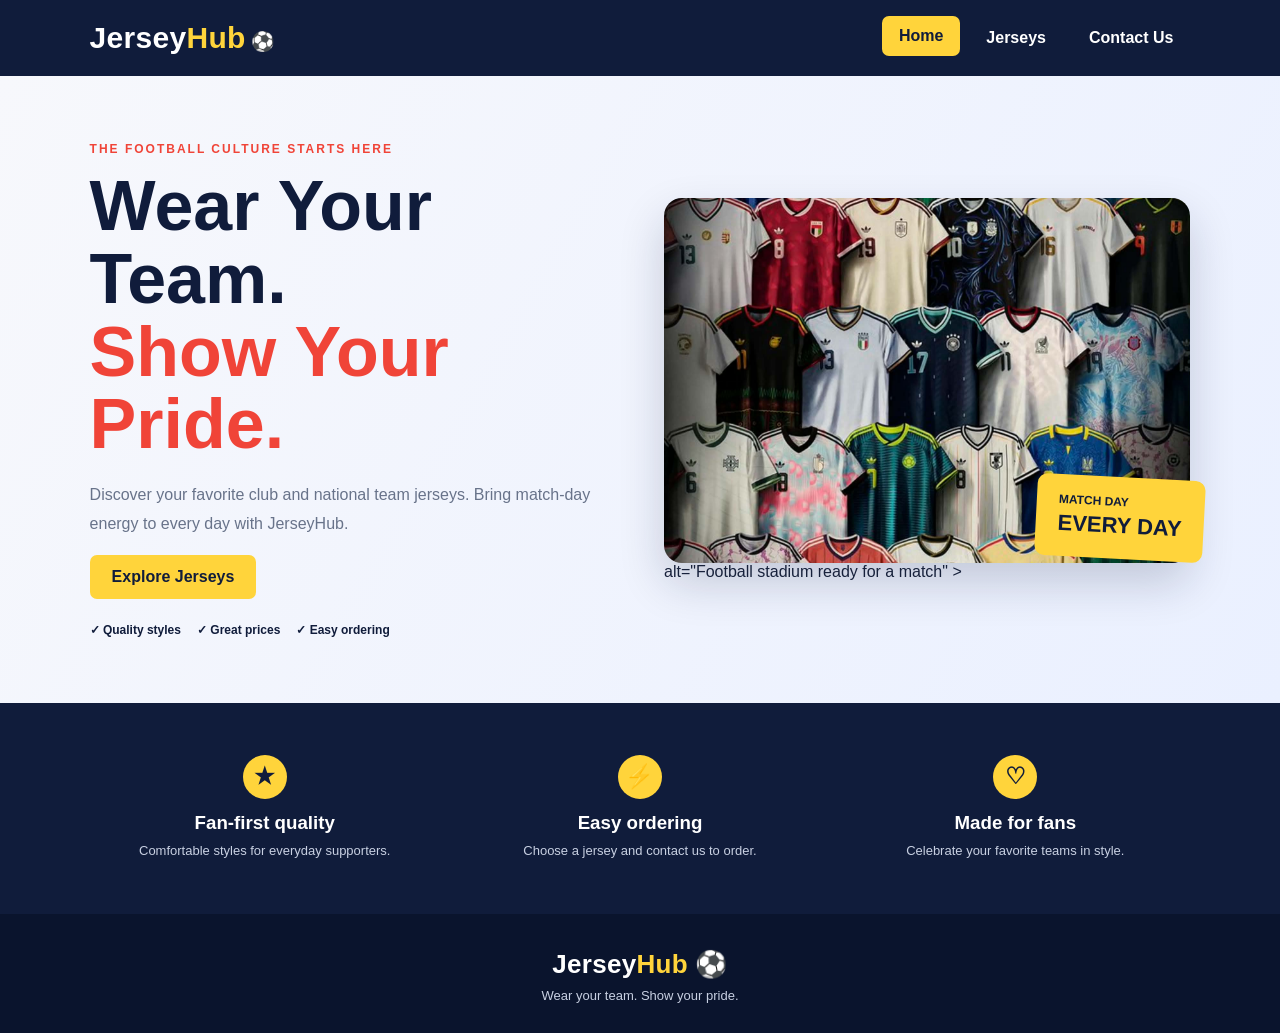
==== JerseyHub/index.html @ aa088c6d "first commit" ====
<html lang="en">

<head>
    <meta charset="UTF-8">
    <meta name="viewport" content="width=device-width, initial-scale=1.0">
    <title>JerseyHub | Football Jerseys</title>

    <link rel="stylesheet" href="style.css">
    <script src="script.js" defer></script>
</head>

<body>


    <div class="site-header">

        <a class="logo" href="index.html">
            Jersey<span>Hub</span><b>⚽</b>
        </a>

        <div class="navbar">
            <a class="active" href="index.html">Home</a>
            <a href="products.html">Jerseys</a>
            <a href="contact.html">Contact Us</a>
        </div>

    </div>


    <div class="hero">

        <div class="hero-copy">

            <p class="eyebrow">
                THE FOOTBALL CULTURE STARTS HERE
            </p>

            <h1>
                Wear Your Team.<br>
                <span>Show Your Pride.</span>
            </h1>

            <p class="hero-text">
                Discover your favorite club and national team jerseys.
                Bring match-day energy to every day with JerseyHub.
            </p>

            <button class="btn btn-yellow" onclick="goToProducts()">
                Explore Jerseys
            </button>

            <div class="hero-points">
                <span>✓ Quality styles</span>
                <span>✓ Great prices</span>
                <span>✓ Easy ordering</span>
            </div>

        </div>


        <div class="hero-visual">

            <img
                src="pictures/football.jpg" alt="Football">
                alt="Football stadium ready for a match"
            >

            <div class="floating-tag">
                MATCH DAY<br>
                <strong>EVERY DAY</strong>
            </div>

        </div>

    </div>


    <div class="benefits">

        <div>
            <span class="benefit-icon">★</span>
            <h3>Fan-first quality</h3>
            <p>Comfortable styles for everyday supporters.</p>
        </div>

        <div>
            <span class="benefit-icon">⚡</span>
            <h3>Easy ordering</h3>
            <p>Choose a jersey and contact us to order.</p>
        </div>

        <div>
            <span class="benefit-icon">♡</span>
            <h3>Made for fans</h3>
            <p>Celebrate your favorite teams in style.</p>
        </div>

    </div>


    <div class="site-footer">

        <a class="logo footer-logo" href="index.html">
            Jersey<span>Hub</span> ⚽
        </a>

        <p>Wear your team. Show your pride.</p>


    </div>

</body>
</html>
---- JerseyHub/style.css ----
:root {
    --navy: #101c3b;
    --blue: #2457d6;
    --red: #f04438;
    --yellow: #ffd43b;
    --ink: #17213b;
    --muted: #68738a;
    --light: #f4f6fb;
    --white: #fff;
}
* { box-sizing: border-box; }
html { scroll-behavior: smooth; }
body {
    margin: 0;
    font-family: 'DM Sans', Arial, sans-serif;
    color: var(--ink);
    background: var(--white);
}
img { display: block; max-width: 100%; }
/* Header */
.site-header {
    min-height: 76px;
    padding: 14px 7%;
    display: flex;
    align-items: center;
    justify-content: space-between;
    gap: 24px;
    background: var(--navy);
}
.logo {
    color: white;
    text-decoration: none;
    font-family: 'Oswald', sans-serif;
    font-size: 30px;
    font-weight: 700;
    letter-spacing: .3px;
}
.logo span { color: var(--yellow); }
.logo b { font-size: 19px; margin-left: 5px; }
.navbar {
    display: flex;
    align-items: center;
    gap: 9px;
}
.navbar a {
    color: #fff;
    text-decoration: none;
    font-weight: 700;
    padding: 11px 17px;
    border-radius: 7px;
    transition: background .25s, color .25s, transform .25s;
}
.navbar a:hover, .navbar a.active {
    background: var(--yellow);
    color: var(--navy);
    transform: translateY(-2px);
}
.hero {
    padding: 66px 7%;
    min-height: 510px;
    display: flex;
    align-items: center;
    justify-content: space-between;
    gap: 48px;
    background: linear-gradient(120deg, #f7f8fc 0%, #eaf0ff 100%);
}
.hero-copy {
    flex: 1 1 48%;
    max-width: 590px;
}
.eyebrow {
    color: var(--red);
    font-size: 12px;
    font-weight: 800;
    letter-spacing: 2px;
    margin: 0 0 14px;
}
h1, h2, h3, p { margin-top: 0; }
h1, h2 { font-family: 'Oswald', sans-serif; }
.hero h1 {
    color: var(--navy);
    font-size: clamp(42px, 6vw, 70px);
    line-height: 1.04;
    margin-bottom: 20px;
}
.hero h1 span, .section-heading h2 span, .page-banner h1 span, .contact-side h2 span, .contact-form h2 span {
    color: var(--red);
}
.hero-text {
    max-width: 510px;
    color: var(--muted);
    line-height: 1.8;
    font-size: 16px;
}
.btn {
    border: 0;
    border-radius: 7px;
    background: var(--red);
    color: white;
    padding: 13px 22px;
    font: inherit;
    font-weight: 800;
    cursor: pointer;
    transition: transform .2s, background .2s, box-shadow .2s;
}
.btn:hover {
    background: #cf3029;
    transform: translateY(-2px);
    box-shadow: 0 8px 18px #f0443838;
}
.btn-yellow { background: var(--yellow); color: var(--navy); }
.btn-yellow:hover { background: #f4c51e; }
.hero-visual {
    flex: 1 1 48%;
    position: relative;
    max-width: 590px;
}
.hero-visual img {
    width: 100%;
    height: 365px;
    object-fit: cover;
    border-radius: 18px;
    box-shadow: 0 20px 45px #101c3b30;
}
.floating-tag {
    position: absolute;
    right: -14px;
    bottom: 22px;
    padding: 17px 22px;
    background: var(--yellow);
    color: var(--navy);
    font-size: 12px;
    line-height: 1.4;
    font-weight: 700;
    border-radius: 10px;
    transform: rotate(3deg);
}
.floating-tag strong {
    font-family: 'Oswald', sans-serif;
    font-size: 22px;
}
.hero-points {
    display: flex;
    flex-wrap: wrap;
    gap: 16px;
    margin-top: 24px;
    color: var(--navy);
    font-size: 12px;
    font-weight: 700;
}
.section { padding: 70px 7%; }
.section-heading {
    text-align: center;
    margin: 0 auto 35px;
    max-width: 650px;
}
.section-heading h2, .page-banner h1 {
    font-size: 42px;
    color: var(--navy);
    margin-bottom: 10px;
}
.section-heading > p:last-child, .page-banner > p:last-child {
    color: var(--muted);
    line-height: 1.7;
}
/* Featured Products */
.featured-row {
    display: flex;
    gap: 25px;
}
.feature-card {
    flex: 1;
    display: flex;
    align-items: center;
    gap: 20px;
    padding: 15px;
    background: var(--light);
    border-radius: 13px;
}
.feature-card img {
    width: 44%;
    height: 185px;
    object-fit: cover;
    border-radius: 9px;
}
.feature-card h3 { margin-bottom: 7px; color: var(--navy); }
.feature-card p {
    color: var(--muted);
    font-size: 13px;
    margin-bottom: 12px;
}
.feature-card strong { color: var(--red); font-size: 18px; }

.benefits {
    padding: 42px 7%;
    display: grid;
    grid-template-columns: repeat(3, 1fr);
    gap: 25px;
    background: var(--navy);
    color: white;
    text-align: center;
}
.benefits > div { padding: 10px 20px; }
.benefit-icon {
    display: inline-grid;
    place-items: center;
    width: 44px;
    height: 44px;
    border-radius: 50%;
    background: var(--yellow);
    color: var(--navy);
    font-size: 23px;
    font-weight: 800;
}
.benefits h3 { margin: 13px 0 7px; }
.benefits p {
    margin: 0;
    color: #c8d0e2;
    font-size: 13px;
    line-height: 1.6;
}
.page-banner {
    text-align: center;
    padding: 65px 7% 55px;
    background: linear-gradient(120deg, #fff3e8, #eaf0ff);
}
.page-banner h1 {
    font-size: clamp(38px, 5vw, 54px);
    margin-bottom: 10px;
}
.products-section { padding-top: 48px; }
.compact-heading { margin-bottom: 28px; }
.product-grid {
    display: grid;
    grid-template-columns: repeat(3, minmax(0, 1fr));
    gap: 25px;
}
.product-card {
    overflow: hidden;
    background: white;
    border-radius: 12px;
    border: 1px solid #e8ebf2;
    box-shadow: 0 7px 24px #101c3b0c;
    transition: transform .25s, box-shadow .25s;
}
.product-card:hover {
    transform: translateY(-5px);
    box-shadow: 0 15px 30px #101c3b18;
}
.product-card img {
    width: 100%;
    height: 180px;
    object-fit: contain;
    display: block;
    margin: auto;
}
.product-info { padding: 18px; }
.product-type {
    color: var(--blue);
    font-size: 10px;
    font-weight: 800;
    letter-spacing: 1.4px;
}
.product-info h3 { margin: 7px 0; color: var(--navy); }
.product-info p {
    color: var(--muted);
    font-size: 13px;
    min-height: 20px;
}
.product-bottom {
    display: flex;
    align-items: center;
    justify-content: space-between;
    gap: 10px;
}
.product-bottom strong { color: var(--red); font-size: 17px; }
.btn-small { padding: 9px 13px; font-size: 12px; }
.notice {
    text-align: center;
    color: var(--muted);
    font-size: 12px;
    margin: 28px 0 0;
}
.contact-layout {
    display: grid;
    grid-template-columns: 1fr 1fr;
    gap: 50px;
    align-items: start;
}
.contact-side > img {
    width: 200%;
    height: 450px;
    object-fit: cover;
    border-radius: 13px;
    margin-bottom: 25px;
}
.contact-side h2, .contact-form h2 {
    font-size: 32px;
    color: var(--navy);
    margin-bottom: 10px;
}
.contact-side > p { color: var(--muted); line-height: 1.7; }
.contact-detail {
    display: flex;
    flex-direction: column;
    gap: 4px;
    padding: 13px 0;
    border-bottom: 1px solid #e7eaf1;
}
.contact-detail b { color: var(--navy); font-size: 13px; }
.contact-detail span { color: var(--muted); font-size: 14px; }
.contact-form {
    padding: 28px;
    background: var(--light);
    border-radius: 13px;
}
.contact-form h2 { margin-bottom: 22px; }
.contact-form label {
    display: block;
    margin: 13px 0 7px;
    color: var(--navy);
    font-size: 13px;
    font-weight: 700;
}
.contact-form input, .contact-form textarea {
    width: 100%;
    border: 1px solid #dce1eb;
    border-radius: 7px;
    padding: 12px 13px;
    font: inherit;
    font-size: 14px;
    background: white;
    outline: none;
}
.contact-form input:focus, .contact-form textarea:focus {
    border-color: var(--blue);
    box-shadow: 0 0 0 3px #2457d618;
}
.contact-form textarea { resize: vertical; }
.contact-form button { margin-top: 17px; }
.form-note {
    color: var(--muted);
    font-size: 11px;
    margin: 12px 0 0;
}
.site-footer {
    text-align: center;
    padding: 35px 7% 22px;
    background: #0a142d;
    color: #c8d0e2;
}
.footer-logo { font-size: 26px; }
.site-footer > p {
    margin: 8px 0;
    font-size: 13px;
}
.copyright {
    border-top: 1px solid #26324f;
    padding-top: 18px;
    margin-top: 22px !important;
    color: #8e9ab4;
    font-size: 11px !important;
}

@media (max-width: 850px) {
    .hero {
        gap: 30px;
        padding-top: 48px;
        padding-bottom: 48px;
    }
    .hero-visual img { height: 300px; }
    .product-grid { grid-template-columns: repeat(2, minmax(0, 1fr)); }
    .contact-layout { gap: 28px; }
}
@media (max-width: 620px) {
    .site-header {
        flex-direction: column;
        gap: 10px;
        padding: 15px 4%;
    }
    .navbar {
        width: 100%;
        justify-content: center;
        gap: 2px;
    }
    .navbar a {
        padding: 9px 11px;
        font-size: 13px;
    }
    .hero {
        flex-direction: column;
        align-items: stretch;
        padding: 42px 6%;
    }
    .hero-visual { max-width: none; }
    .hero-visual img { height: 240px; }
    .floating-tag { right: 5px; }
    .section { padding: 48px 6%; }
    .featured-row { flex-direction: column; }
    .feature-card img { height: 145px; }
    .benefits {
        grid-template-columns: 1fr;
        gap: 12px;
        padding: 35px 6%;
    }
    .product-grid { grid-template-columns: 1fr; }
    .product-card > img { height: 230px; }
    .contact-layout { grid-template-columns: 1fr; }
    .contact-form { padding: 21px; }
    .section-heading h2, .page-banner h1 { font-size: 35px; }
}
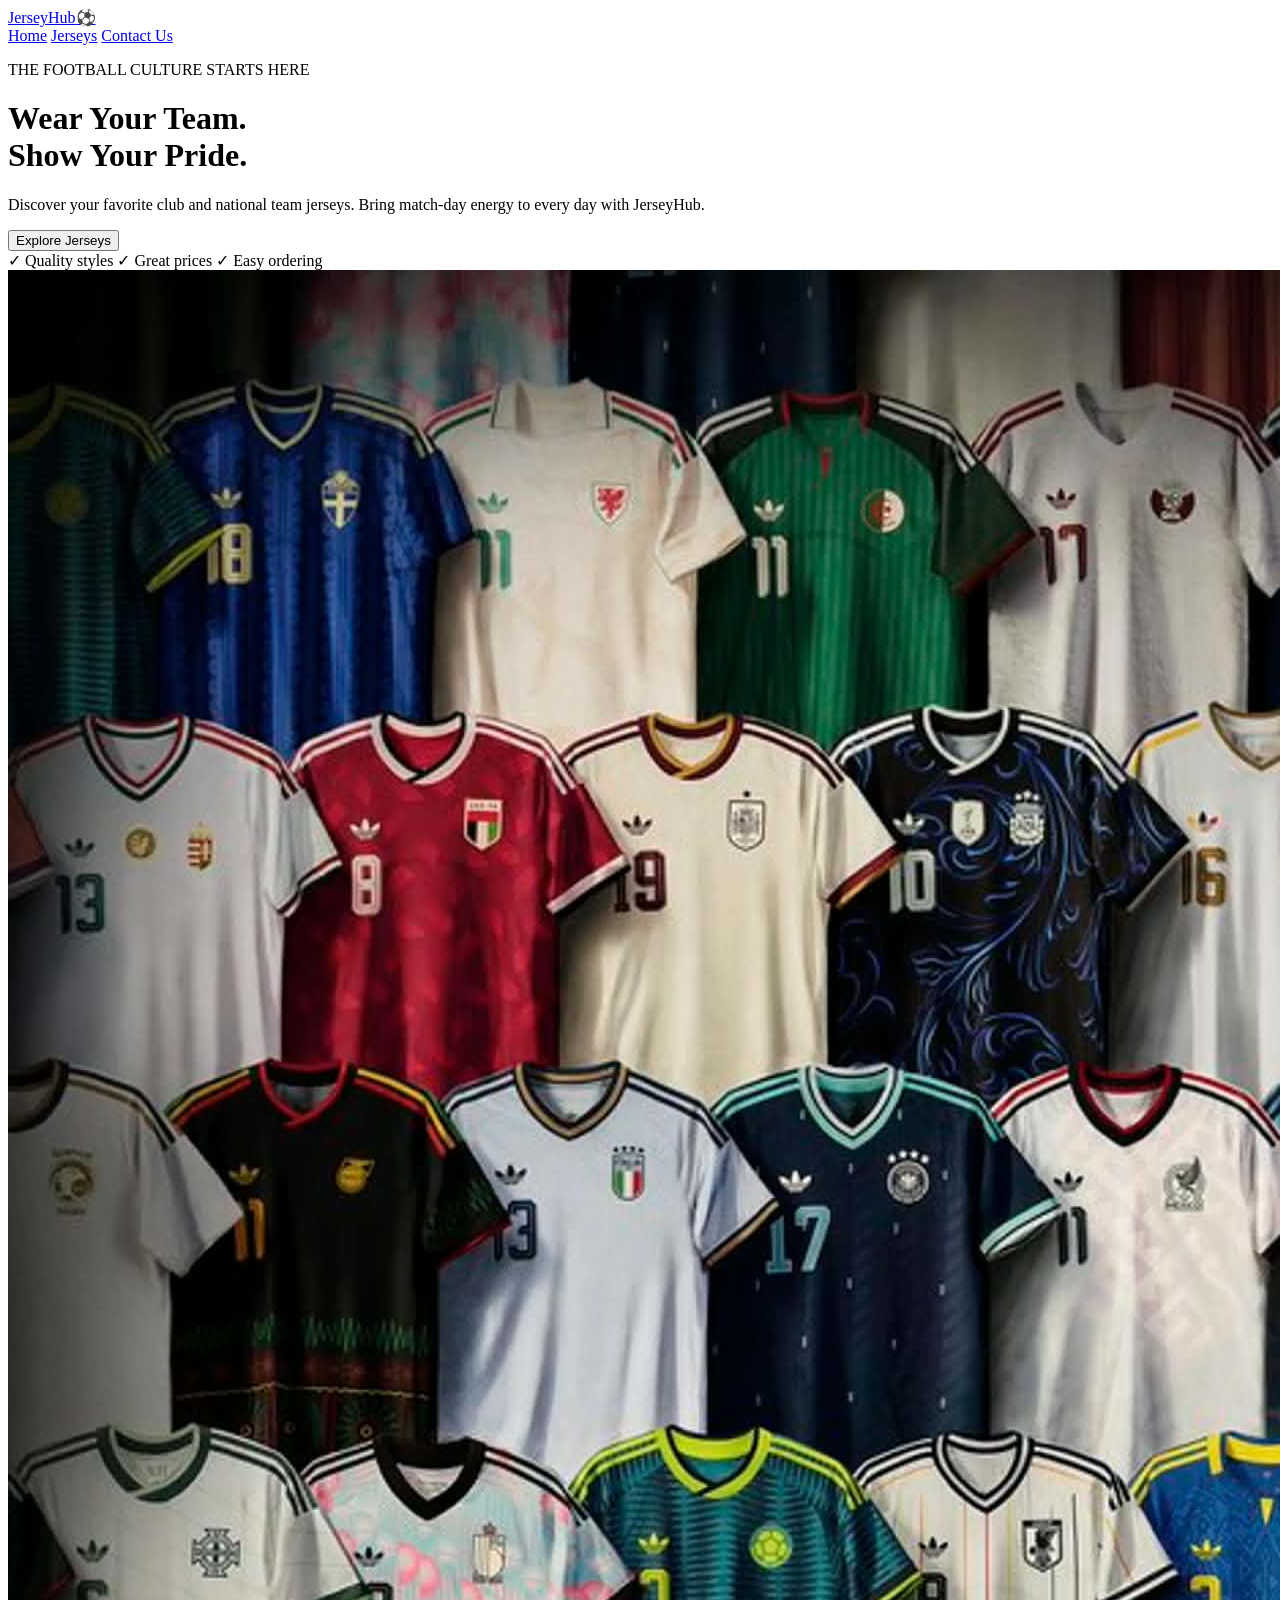
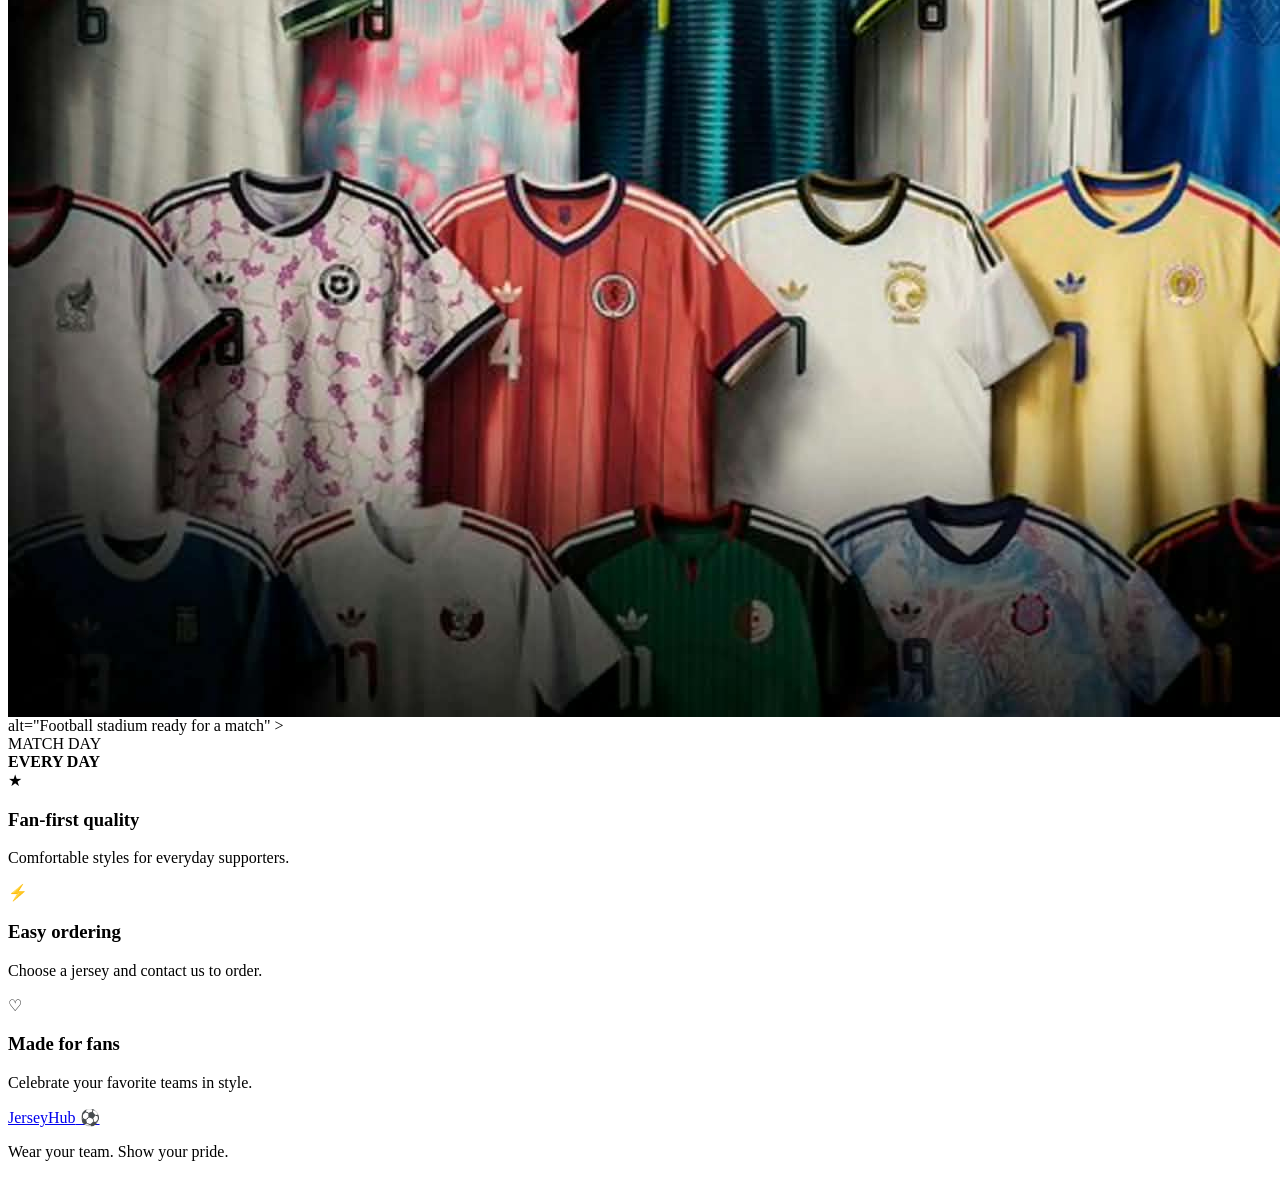
==== commit 4de1e416: "Completed index html file" ====
--- a/JerseyHub/index.html
+++ b/JerseyHub/index.html
@@ -1,5 +1,4 @@
-
-<html lang="en">
+ <html lang="en">
 
 <head>
     <meta charset="UTF-8">
@@ -111,4 +110,4 @@
     </div>
 
 </body>
-</html>
+</html>
